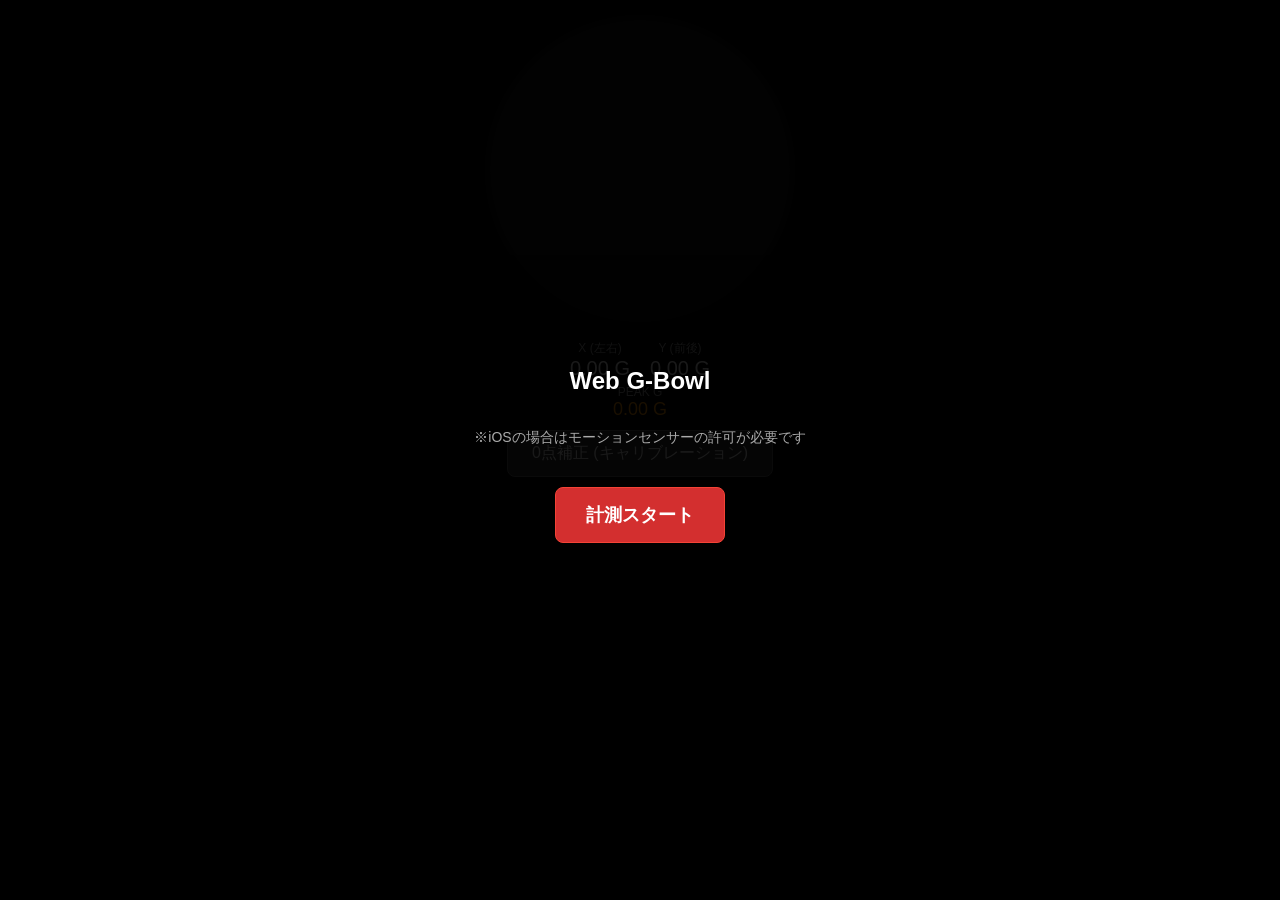
==== gbowl.html @ 21c3b613 "Create gbowl.html" ====
<!DOCTYPE html>
<html lang="ja">
<head>
    <meta charset="UTF-8">
    <meta name="viewport" content="width=device-width, initial-scale=1.0, maximum-scale=1.0, user-scalable=no">
    <title>Web G-Bowl</title>
    <style>
        body {
            background-color: #000;
            color: #fff;
            font-family: 'Helvetica Neue', Arial, sans-serif;
            margin: 0;
            padding: 0;
            text-align: center;
            overflow: hidden; /* スクロール防止 */
        }
        
        #overlay {
            position: fixed;
            top: 0; left: 0; width: 100%; height: 100%;
            background-color: rgba(0, 0, 0, 0.9);
            display: flex;
            flex-direction: column;
            justify-content: center;
            align-items: center;
            z-index: 1000;
        }

        #canvas-container {
            margin: 20px auto;
            width: 300px;
            height: 300px;
        }

        canvas {
            background-color: #111;
            border-radius: 50%;
            box-shadow: 0 0 15px rgba(255, 255, 255, 0.1);
        }

        .btn {
            background-color: #333;
            color: #fff;
            border: 1px solid #666;
            padding: 12px 24px;
            font-size: 16px;
            border-radius: 8px;
            cursor: pointer;
            margin: 10px;
        }

        .btn:active {
            background-color: #555;
        }

        #start-btn {
            background-color: #d32f2f;
            border-color: #f44336;
            font-weight: bold;
            font-size: 18px;
            padding: 15px 30px;
        }

        .info-panel {
            display: flex;
            justify-content: center;
            gap: 20px;
            font-size: 20px;
            margin-top: 10px;
        }

        .peak-panel {
            color: #ff9800;
            font-size: 18px;
            margin-top: 5px;
        }

        .label {
            font-size: 12px;
            color: #aaa;
            display: block;
        }
    </style>
</head>
<body>

    <div id="overlay">
        <h2>Web G-Bowl</h2>
        <p style="margin-bottom:30px; font-size:14px; color:#aaa;">※iOSの場合はモーションセンサーの許可が必要です</p>
        <button id="start-btn" class="btn" onclick="requestPermission()">計測スタート</button>
    </div>

    <div id="canvas-container">
        <canvas id="gbowl-canvas" width="300" height="300"></canvas>
    </div>

    <div class="info-panel">
        <div><span class="label">X (左右)</span><span id="val-x">0.00</span> G</div>
        <div><span class="label">Y (前後)</span><span id="val-y">0.00</span> G</div>
    </div>

    <div class="peak-panel">
        <span class="label">PEAK G</span>
        <span id="val-peak">0.00</span> G
    </div>

    <div>
        <button class="btn" onclick="calibrate()">0点補正 (キャリブレーション)</button>
    </div>

    <script>
        // --- 設定値 ---
        const MAX_G = 1.0;          // キャンバスの端を1.0Gとする
        const ALPHA = 0.15;         // ローパスフィルタ（感度: 普通）。0に近いほど滑らか、1に近いほど敏感

        // --- 変数 ---
        let currentX = 0, currentY = 0; // フィルタ後のG値
        let offsetX = 0, offsetY = 0;   // キャリブレーション補正値
        let peakG = 0;                  // ピークホールド値
        let isRunning = false;

        const canvas = document.getElementById('gbowl-canvas');
        const ctx = canvas.getContext('2d');
        const centerX = canvas.width / 2;
        const centerY = canvas.height / 2;
        const radius1G = 140; // 1.0Gの半径 (ピクセル)

        // --- センサー起動・許可 (iOS 13+ 対応) ---
        function requestPermission() {
            if (typeof DeviceMotionEvent !== 'undefined' && typeof DeviceMotionEvent.requestPermission === 'function') {
                DeviceMotionEvent.requestPermission()
                    .then(permissionState => {
                        if (permissionState === 'granted') {
                            startSensing();
                        } else {
                            alert("センサーの使用が許可されませんでした。");
                        }
                    })
                    .catch(console.error);
            } else {
                // Android等、許可ダイアログが不要な端末
                startSensing();
            }
        }

        function startSensing() {
            document.getElementById('overlay').style.display = 'none';
            if (!isRunning) {
                window.addEventListener('devicemotion', handleMotion, true);
                requestAnimationFrame(updateFrame);
                isRunning = true;
            }
        }

        // --- センサーデータの処理 ---
        function handleMotion(event) {
            let acc = event.accelerationIncludingGravity;
            if (!acc || acc.x === null) return;

            // m/s^2 を G (重力加速度) に変換
            let rawX = acc.x / 9.80665;
            let rawY = acc.y / 9.80665;

            // 画面の向き（自動回転）に対応して軸を補正
            let orient = window.orientation || 0;
            let adjX = rawX, adjY = rawY;
            if (orient === 90) { adjX = -rawY; adjY = rawX; }
            else if (orient === -90) { adjX = rawY; adjY = -rawX; }
            else if (orient === 180) { adjX = -rawX; adjY = -rawY; }

            // ローパスフィルタ適用 (微振動のノイズを除去)
            currentX = currentX + ALPHA * (adjX - currentX);
            currentY = currentY + ALPHA * (adjY - currentY);
        }

        // --- キャリブレーション (0点補正) ---
        function calibrate() {
            offsetX = currentX;
            offsetY = currentY;
            peakG = 0; // ピークもリセット
        }

        // --- 描画と数値更新 (毎フレーム実行) ---
        function updateFrame() {
            // 表示用のG値（現在値 - 補正値）
            // ※端末やOSによって符号が逆になる場合、ここの - を + にする等で調整可能です
            let dispX = currentX - offsetX;
            let dispY = currentY - offsetY;

            // ピークホールドの計算 (ベクトルの大きさ)
            let currentG = Math.sqrt(dispX * dispX + dispY * dispY);
            if (currentG > peakG) {
                peakG = currentG;
            }

            // HTMLへの数値反映
            document.getElementById('val-x').innerText = dispX.toFixed(2);
            document.getElementById('val-y').innerText = dispY.toFixed(2);
            document.getElementById('val-peak').innerText = peakG.toFixed(2);

            // --- キャンバス描画 ---
            ctx.clearRect(0, 0, canvas.width, canvas.height);

            // ガイド円を描画 (0.3G, 0.6G, 1.0G)
            drawGuideCircle(0.3, '#333');
            drawGuideCircle(0.6, '#444');
            drawGuideCircle(1.0, '#555');

            // クロスラインを描画
            ctx.strokeStyle = '#333';
            ctx.beginPath();
            ctx.moveTo(centerX, 0); ctx.lineTo(centerX, canvas.height);
            ctx.moveTo(0, centerY); ctx.lineTo(canvas.width, centerY);
            ctx.stroke();

            // ボールの位置を計算 (1.0G = radius1Gピクセル)
            // ※ブレーキ(Y+)でボールを上に、右カーブ(X-)で左に動かすため符号を反転しています
            let ballPixelX = centerX - (dispX * radius1G);
            let ballPixelY = centerY - (dispY * radius1G);

            // ボールが外枠(1.0G)を超えないように制限（視覚的リミッター）
            let dist = Math.sqrt(Math.pow(ballPixelX - centerX, 2) + Math.pow(ballPixelY - centerY, 2));
            if (dist > radius1G) {
                let ratio = radius1G / dist;
                ballPixelX = centerX + (ballPixelX - centerX) * ratio;
                ballPixelY = centerY + (ballPixelY - centerY) * ratio;
            }

            // 赤いボールを描画
            ctx.beginPath();
            ctx.arc(ballPixelX, ballPixelY, 8, 0, Math.PI * 2);
            ctx.fillStyle = '#ff3333';
            ctx.fill();
            ctx.shadowBlur = 10;
            ctx.shadowColor = '#ff0000';
            
            // ピークの赤い点（残像）を描画したい場合はここに追加可能

            ctx.shadowBlur = 0; // シャドウリセット

            // 次のフレームをリクエスト
            requestAnimationFrame(updateFrame);
        }

        // ガイド円描画ヘルパー
        function drawGuideCircle(gValue, color) {
            ctx.beginPath();
            ctx.arc(centerX, centerY, radius1G * (gValue / MAX_G), 0, Math.PI * 2);
            ctx.strokeStyle = color;
            ctx.lineWidth = 1.5;
            ctx.stroke();
            
            // 目盛りの文字
            ctx.fillStyle = '#666';
            ctx.font = "10px sans-serif";
            ctx.fillText(gValue.toFixed(1) + "G", centerX + 5, centerY - (radius1G * gValue) + 12);
        }
    </script>
</body>
</html>
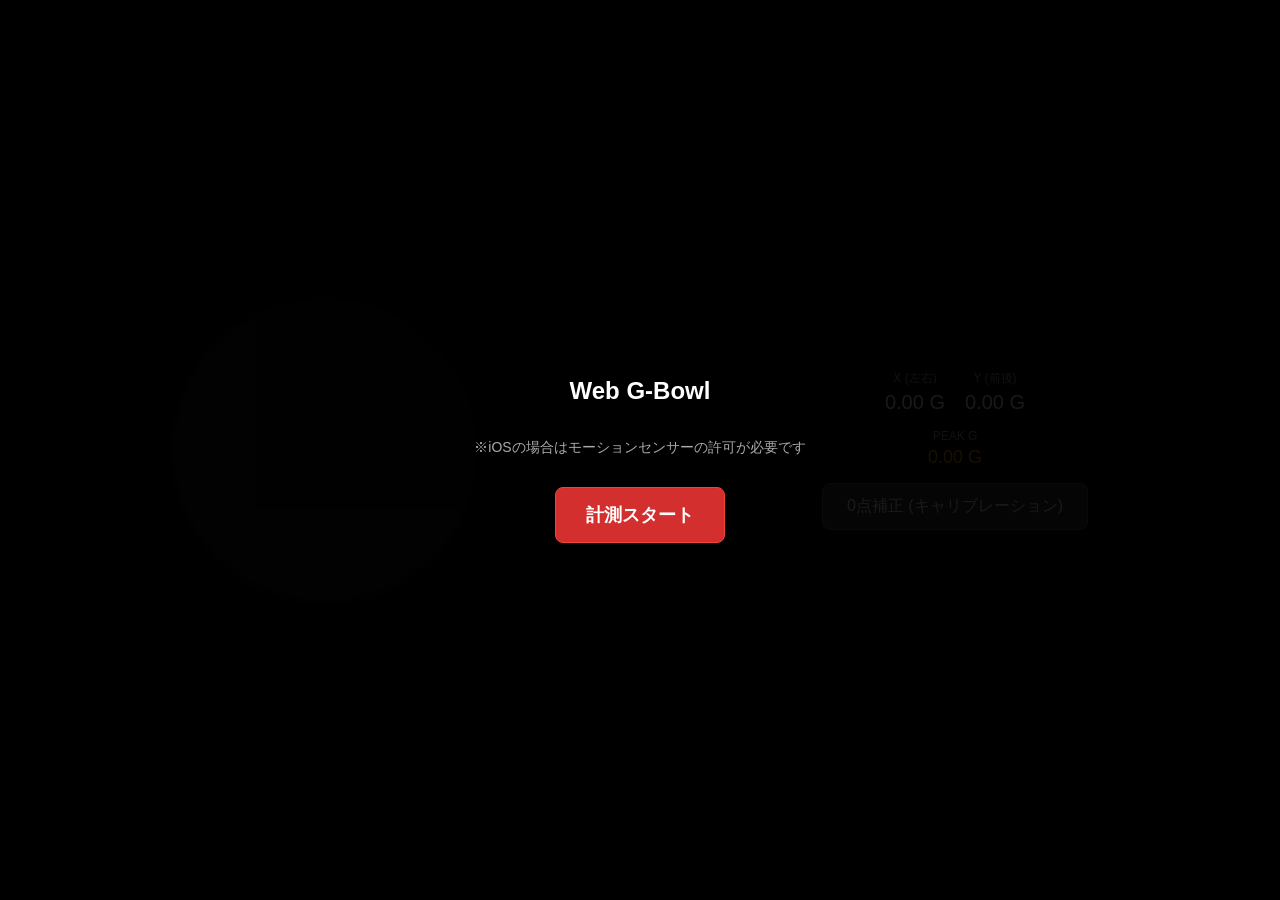
==== commit af7e1b9f: "Update gbowl.html" ====
--- a/gbowl.html
+++ b/gbowl.html
@@ -13,6 +13,9 @@
             padding: 0;
             text-align: center;
             overflow: hidden; /* スクロール防止 */
+            height: 100vh;
+            height: 100dvh; /* UIを除いた正確な画面高さ */
+            width: 100vw;
         }
         
         #overlay {
@@ -26,16 +29,75 @@
             z-index: 1000;
         }
 
-        #canvas-container {
-            margin: 20px auto;
-            width: 300px;
-            height: 300px;
+        /* 画面全体を囲うコンテナ */
+        #main-container {
+            display: flex;
+            width: 100%;
+            height: 100%;
+            box-sizing: border-box;
+            padding: 10px;
+        }
+
+        /* 左右（上下）のパネル共通設定 */
+        #left-pane, #right-pane {
+            display: flex;
+            align-items: center;
+            justify-content: center;
+        }
+
+        #right-pane {
+            flex-direction: column;
+            gap: 15px; /* 右側の文字やボタンの間隔 */
+        }
+
+        /* 📱 縦画面（Portrait）のレイアウト: 上下に並べる */
+        @media screen and (orientation: portrait) {
+            #main-container {
+                flex-direction: column;
+            }
+            #left-pane {
+                flex: 0 0 auto;
+                margin-top: 10px;
+                margin-bottom: 10px;
+            }
+            #right-pane {
+                flex: 1 1 auto;
+                justify-content: flex-start;
+            }
+            #canvas-container {
+                width: 80vw; /* 画面幅に合わせて縮小 */
+                height: 80vw;
+                max-width: 300px;
+                max-height: 300px;
+            }
+        }
+
+        /* 📱 横画面（Landscape）のレイアウト: 左右に並べる */
+        @media screen and (orientation: landscape) {
+            #main-container {
+                flex-direction: row;
+            }
+            #left-pane {
+                flex: 1 1 50%;
+            }
+            #right-pane {
+                flex: 1 1 50%;
+            }
+            #canvas-container {
+                width: 80vh; /* 画面の高さに合わせて縮小 */
+                height: 80vh;
+                max-width: 300px;
+                max-height: 300px;
+            }
         }
 
         canvas {
+            width: 100%;
+            height: 100%;
             background-color: #111;
             border-radius: 50%;
             box-shadow: 0 0 15px rgba(255, 255, 255, 0.1);
+            display: block;
         }
 
         .btn {
@@ -46,7 +108,6 @@
             font-size: 16px;
             border-radius: 8px;
             cursor: pointer;
-            margin: 10px;
         }
 
         .btn:active {
@@ -66,19 +127,18 @@
             justify-content: center;
             gap: 20px;
             font-size: 20px;
-            margin-top: 10px;
         }
 
         .peak-panel {
             color: #ff9800;
             font-size: 18px;
-            margin-top: 5px;
         }
 
         .label {
             font-size: 12px;
             color: #aaa;
             display: block;
+            margin-bottom: 4px;
         }
     </style>
 </head>
@@ -90,42 +150,50 @@
         <button id="start-btn" class="btn" onclick="requestPermission()">計測スタート</button>
     </div>
 
-    <div id="canvas-container">
-        <canvas id="gbowl-canvas" width="300" height="300"></canvas>
-    </div>
-
-    <div class="info-panel">
-        <div><span class="label">X (左右)</span><span id="val-x">0.00</span> G</div>
-        <div><span class="label">Y (前後)</span><span id="val-y">0.00</span> G</div>
-    </div>
-
-    <div class="peak-panel">
-        <span class="label">PEAK G</span>
-        <span id="val-peak">0.00</span> G
-    </div>
-
-    <div>
-        <button class="btn" onclick="calibrate()">0点補正 (キャリブレーション)</button>
+    <div id="main-container">
+        
+        <div id="left-pane">
+            <div id="canvas-container">
+                <canvas id="gbowl-canvas" width="300" height="300"></canvas>
+            </div>
+        </div>
+
+        <div id="right-pane">
+            <div class="info-panel">
+                <div><span class="label">X (左右)</span><span id="val-x">0.00</span> G</div>
+                <div><span class="label">Y (前後)</span><span id="val-y">0.00</span> G</div>
+            </div>
+
+            <div class="peak-panel">
+                <span class="label">PEAK G</span>
+                <span id="val-peak">0.00</span> G
+            </div>
+
+            <div>
+                <button class="btn" onclick="calibrate()">0点補正 (キャリブレーション)</button>
+            </div>
+        </div>
+
     </div>
 
     <script>
         // --- 設定値 ---
-        const MAX_G = 1.0;          // キャンバスの端を1.0Gとする
-        const ALPHA = 0.15;         // ローパスフィルタ（感度: 普通）。0に近いほど滑らか、1に近いほど敏感
+        const MAX_G = 1.0;          
+        const ALPHA = 0.15;         
 
         // --- 変数 ---
-        let currentX = 0, currentY = 0; // フィルタ後のG値
-        let offsetX = 0, offsetY = 0;   // キャリブレーション補正値
-        let peakG = 0;                  // ピークホールド値
+        let currentX = 0, currentY = 0; 
+        let offsetX = 0, offsetY = 0;   
+        let peakG = 0;                  
         let isRunning = false;
 
         const canvas = document.getElementById('gbowl-canvas');
         const ctx = canvas.getContext('2d');
         const centerX = canvas.width / 2;
         const centerY = canvas.height / 2;
-        const radius1G = 140; // 1.0Gの半径 (ピクセル)
-
-        // --- センサー起動・許可 (iOS 13+ 対応) ---
+        const radius1G = 140; 
+
+        // --- センサー起動・許可 ---
         function requestPermission() {
             if (typeof DeviceMotionEvent !== 'undefined' && typeof DeviceMotionEvent.requestPermission === 'function') {
                 DeviceMotionEvent.requestPermission()
@@ -138,7 +206,6 @@
                     })
                     .catch(console.error);
             } else {
-                // Android等、許可ダイアログが不要な端末
                 startSensing();
             }
         }
@@ -157,104 +224,58 @@
             let acc = event.accelerationIncludingGravity;
             if (!acc || acc.x === null) return;
 
-            // m/s^2 を G (重力加速度) に変換
             let rawX = acc.x / 9.80665;
             let rawY = acc.y / 9.80665;
 
-            // 画面の向き（自動回転）に対応して軸を補正
+            // 画面の向きに対応して軸を補正
             let orient = window.orientation || 0;
             let adjX = rawX, adjY = rawY;
             if (orient === 90) { adjX = -rawY; adjY = rawX; }
             else if (orient === -90) { adjX = rawY; adjY = -rawX; }
             else if (orient === 180) { adjX = -rawX; adjY = -rawY; }
 
-            // ローパスフィルタ適用 (微振動のノイズを除去)
+            // ローパスフィルタ適用
             currentX = currentX + ALPHA * (adjX - currentX);
             currentY = currentY + ALPHA * (adjY - currentY);
         }
 
-        // --- キャリブレーション (0点補正) ---
+        // --- キャリブレーション ---
         function calibrate() {
             offsetX = currentX;
             offsetY = currentY;
-            peakG = 0; // ピークもリセット
-        }
-
-        // --- 描画と数値更新 (毎フレーム実行) ---
+            peakG = 0; 
+        }
+
+        // --- 描画と数値更新 ---
         function updateFrame() {
-            // 表示用のG値（現在値 - 補正値）
-            // ※端末やOSによって符号が逆になる場合、ここの - を + にする等で調整可能です
             let dispX = currentX - offsetX;
             let dispY = currentY - offsetY;
 
-            // ピークホールドの計算 (ベクトルの大きさ)
             let currentG = Math.sqrt(dispX * dispX + dispY * dispY);
             if (currentG > peakG) {
                 peakG = currentG;
             }
 
-            // HTMLへの数値反映
             document.getElementById('val-x').innerText = dispX.toFixed(2);
             document.getElementById('val-y').innerText = dispY.toFixed(2);
             document.getElementById('val-peak').innerText = peakG.toFixed(2);
 
-            // --- キャンバス描画 ---
             ctx.clearRect(0, 0, canvas.width, canvas.height);
 
-            // ガイド円を描画 (0.3G, 0.6G, 1.0G)
             drawGuideCircle(0.3, '#333');
             drawGuideCircle(0.6, '#444');
             drawGuideCircle(1.0, '#555');
 
-            // クロスラインを描画
             ctx.strokeStyle = '#333';
             ctx.beginPath();
             ctx.moveTo(centerX, 0); ctx.lineTo(centerX, canvas.height);
             ctx.moveTo(0, centerY); ctx.lineTo(canvas.width, centerY);
             ctx.stroke();
 
-            // ボールの位置を計算 (1.0G = radius1Gピクセル)
-            // ※ブレーキ(Y+)でボールを上に、右カーブ(X-)で左に動かすため符号を反転しています
             let ballPixelX = centerX - (dispX * radius1G);
             let ballPixelY = centerY - (dispY * radius1G);
 
-            // ボールが外枠(1.0G)を超えないように制限（視覚的リミッター）
             let dist = Math.sqrt(Math.pow(ballPixelX - centerX, 2) + Math.pow(ballPixelY - centerY, 2));
             if (dist > radius1G) {
                 let ratio = radius1G / dist;
-                ballPixelX = centerX + (ballPixelX - centerX) * ratio;
-                ballPixelY = centerY + (ballPixelY - centerY) * ratio;
-            }
-
-            // 赤いボールを描画
-            ctx.beginPath();
-            ctx.arc(ballPixelX, ballPixelY, 8, 0, Math.PI * 2);
-            ctx.fillStyle = '#ff3333';
-            ctx.fill();
-            ctx.shadowBlur = 10;
-            ctx.shadowColor = '#ff0000';
-            
-            // ピークの赤い点（残像）を描画したい場合はここに追加可能
-
-            ctx.shadowBlur = 0; // シャドウリセット
-
-            // 次のフレームをリクエスト
-            requestAnimationFrame(updateFrame);
-        }
-
-        // ガイド円描画ヘルパー
-        function drawGuideCircle(gValue, color) {
-            ctx.beginPath();
-            ctx.arc(centerX, centerY, radius1G * (gValue / MAX_G), 0, Math.PI * 2);
-            ctx.strokeStyle = color;
-            ctx.lineWidth = 1.5;
-            ctx.stroke();
-            
-            // 目盛りの文字
-            ctx.fillStyle = '#666';
-            ctx.font = "10px sans-serif";
-            ctx.fillText(gValue.toFixed(1) + "G", centerX + 5, centerY - (radius1G * gValue) + 12);
-        }
-    </script>
-</body>
-</html>
+                ballPixelX =
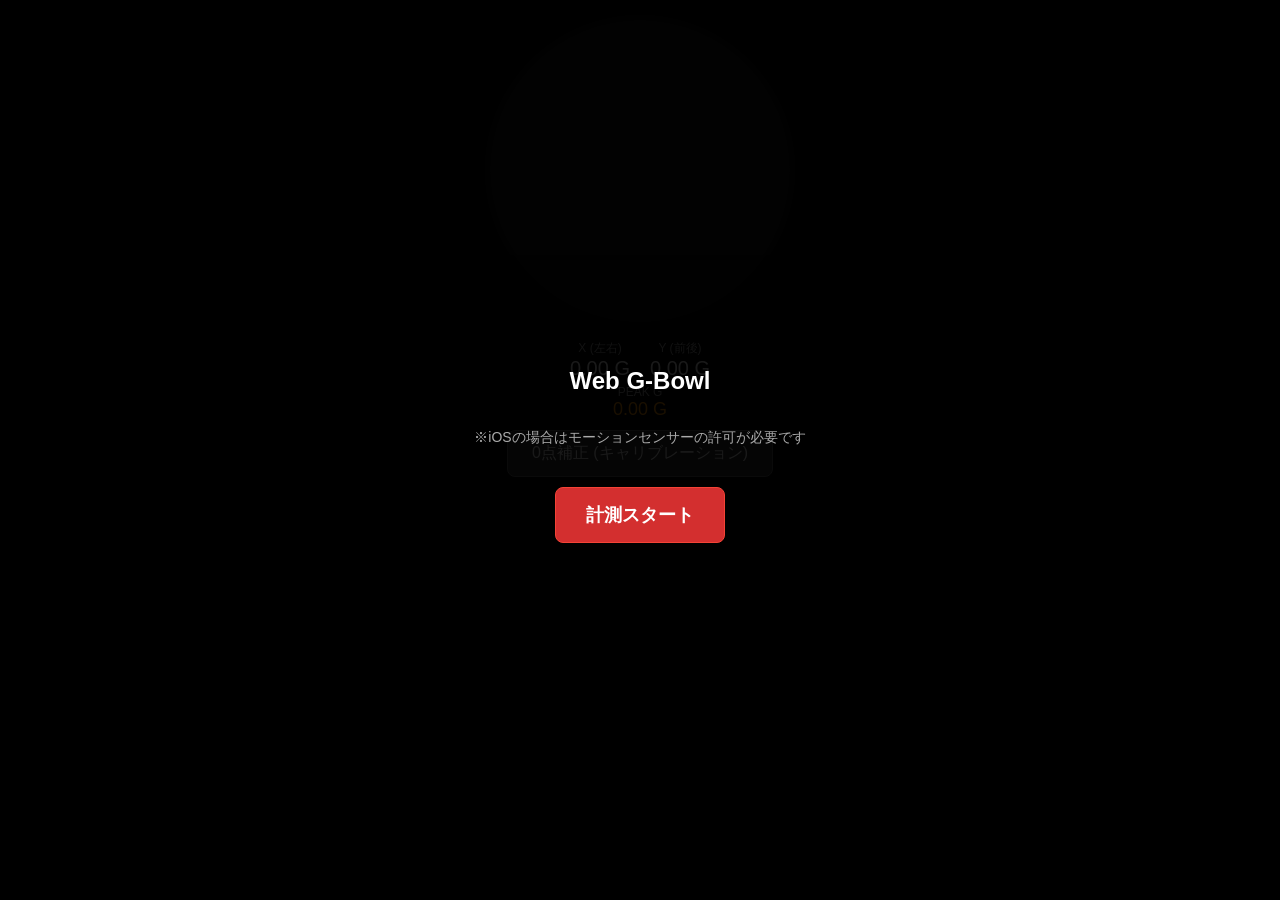
==== commit 09c169e8: "Update gbowl.html" ====
--- a/gbowl.html
+++ b/gbowl.html
@@ -13,9 +13,6 @@
             padding: 0;
             text-align: center;
             overflow: hidden; /* スクロール防止 */
-            height: 100vh;
-            height: 100dvh; /* UIを除いた正確な画面高さ */
-            width: 100vw;
         }
         
         #overlay {
@@ -29,75 +26,16 @@
             z-index: 1000;
         }
 
-        /* 画面全体を囲うコンテナ */
-        #main-container {
-            display: flex;
-            width: 100%;
-            height: 100%;
-            box-sizing: border-box;
-            padding: 10px;
-        }
-
-        /* 左右（上下）のパネル共通設定 */
-        #left-pane, #right-pane {
-            display: flex;
-            align-items: center;
-            justify-content: center;
-        }
-
-        #right-pane {
-            flex-direction: column;
-            gap: 15px; /* 右側の文字やボタンの間隔 */
-        }
-
-        /* 📱 縦画面（Portrait）のレイアウト: 上下に並べる */
-        @media screen and (orientation: portrait) {
-            #main-container {
-                flex-direction: column;
-            }
-            #left-pane {
-                flex: 0 0 auto;
-                margin-top: 10px;
-                margin-bottom: 10px;
-            }
-            #right-pane {
-                flex: 1 1 auto;
-                justify-content: flex-start;
-            }
-            #canvas-container {
-                width: 80vw; /* 画面幅に合わせて縮小 */
-                height: 80vw;
-                max-width: 300px;
-                max-height: 300px;
-            }
-        }
-
-        /* 📱 横画面（Landscape）のレイアウト: 左右に並べる */
-        @media screen and (orientation: landscape) {
-            #main-container {
-                flex-direction: row;
-            }
-            #left-pane {
-                flex: 1 1 50%;
-            }
-            #right-pane {
-                flex: 1 1 50%;
-            }
-            #canvas-container {
-                width: 80vh; /* 画面の高さに合わせて縮小 */
-                height: 80vh;
-                max-width: 300px;
-                max-height: 300px;
-            }
+        #canvas-container {
+            margin: 20px auto;
+            width: 300px;
+            height: 300px;
         }
 
         canvas {
-            width: 100%;
-            height: 100%;
             background-color: #111;
             border-radius: 50%;
             box-shadow: 0 0 15px rgba(255, 255, 255, 0.1);
-            display: block;
         }
 
         .btn {
@@ -108,6 +46,7 @@
             font-size: 16px;
             border-radius: 8px;
             cursor: pointer;
+            margin: 10px;
         }
 
         .btn:active {
@@ -127,18 +66,55 @@
             justify-content: center;
             gap: 20px;
             font-size: 20px;
+            margin-top: 10px;
         }
 
         .peak-panel {
             color: #ff9800;
             font-size: 18px;
+            margin-top: 5px;
         }
 
         .label {
             font-size: 12px;
             color: #aaa;
             display: block;
-            margin-bottom: 4px;
+        }
+
+        /* 📱 縦置き（ポートレート）時専用のレイアウト調整 */
+        @media screen and (orientation: portrait) {
+            body {
+                display: flex;
+                flex-direction: column;
+                justify-content: center;
+                align-items: center;
+                height: 100vh;
+                height: 100dvh; /* iOS SafariなどのUIを除いた正確な表示領域 */
+                box-sizing: border-box;
+                padding: 10px 0;
+            }
+            #canvas-container {
+                margin: 0 auto 15px auto;
+                width: 80vw; /* 画面幅の80%に合わせて縮小 */
+                height: 80vw;
+                max-width: 300px;
+                max-height: 300px;
+            }
+            canvas {
+                width: 100%;
+                height: 100%;
+            }
+            .info-panel {
+                margin-top: 0;
+                margin-bottom: 10px;
+            }
+            .peak-panel {
+                margin-top: 0;
+                margin-bottom: 15px;
+            }
+            .btn {
+                margin: 0;
+            }
         }
     </style>
 </head>
@@ -150,30 +126,22 @@
         <button id="start-btn" class="btn" onclick="requestPermission()">計測スタート</button>
     </div>
 
-    <div id="main-container">
-        
-        <div id="left-pane">
-            <div id="canvas-container">
-                <canvas id="gbowl-canvas" width="300" height="300"></canvas>
-            </div>
-        </div>
-
-        <div id="right-pane">
-            <div class="info-panel">
-                <div><span class="label">X (左右)</span><span id="val-x">0.00</span> G</div>
-                <div><span class="label">Y (前後)</span><span id="val-y">0.00</span> G</div>
-            </div>
-
-            <div class="peak-panel">
-                <span class="label">PEAK G</span>
-                <span id="val-peak">0.00</span> G
-            </div>
-
-            <div>
-                <button class="btn" onclick="calibrate()">0点補正 (キャリブレーション)</button>
-            </div>
-        </div>
-
+    <div id="canvas-container">
+        <canvas id="gbowl-canvas" width="300" height="300"></canvas>
+    </div>
+
+    <div class="info-panel">
+        <div><span class="label">X (左右)</span><span id="val-x">0.00</span> G</div>
+        <div><span class="label">Y (前後)</span><span id="val-y">0.00</span> G</div>
+    </div>
+
+    <div class="peak-panel">
+        <span class="label">PEAK G</span>
+        <span id="val-peak">0.00</span> G
+    </div>
+
+    <div>
+        <button class="btn" onclick="calibrate()">0点補正 (キャリブレーション)</button>
     </div>
 
     <script>
@@ -227,14 +195,12 @@
             let rawX = acc.x / 9.80665;
             let rawY = acc.y / 9.80665;
 
-            // 画面の向きに対応して軸を補正
             let orient = window.orientation || 0;
             let adjX = rawX, adjY = rawY;
             if (orient === 90) { adjX = -rawY; adjY = rawX; }
             else if (orient === -90) { adjX = rawY; adjY = -rawX; }
             else if (orient === 180) { adjX = -rawX; adjY = -rawY; }
 
-            // ローパスフィルタ適用
             currentX = currentX + ALPHA * (adjX - currentX);
             currentY = currentY + ALPHA * (adjY - currentY);
         }
@@ -278,4 +244,32 @@
             let dist = Math.sqrt(Math.pow(ballPixelX - centerX, 2) + Math.pow(ballPixelY - centerY, 2));
             if (dist > radius1G) {
                 let ratio = radius1G / dist;
-                ballPixelX =
+                ballPixelX = centerX + (ballPixelX - centerX) * ratio;
+                ballPixelY = centerY + (ballPixelY - centerY) * ratio;
+            }
+
+            ctx.beginPath();
+            ctx.arc(ballPixelX, ballPixelY, 8, 0, Math.PI * 2);
+            ctx.fillStyle = '#ff3333';
+            ctx.fill();
+            ctx.shadowBlur = 10;
+            ctx.shadowColor = '#ff0000';
+            ctx.shadowBlur = 0; 
+
+            requestAnimationFrame(updateFrame);
+        }
+
+        function drawGuideCircle(gValue, color) {
+            ctx.beginPath();
+            ctx.arc(centerX, centerY, radius1G * (gValue / MAX_G), 0, Math.PI * 2);
+            ctx.strokeStyle = color;
+            ctx.lineWidth = 1.5;
+            ctx.stroke();
+            
+            ctx.fillStyle = '#666';
+            ctx.font = "10px sans-serif";
+            ctx.fillText(gValue.toFixed(1) + "G", centerX + 5, centerY - (radius1G * gValue) + 12);
+        }
+    </script>
+</body>
+</html>
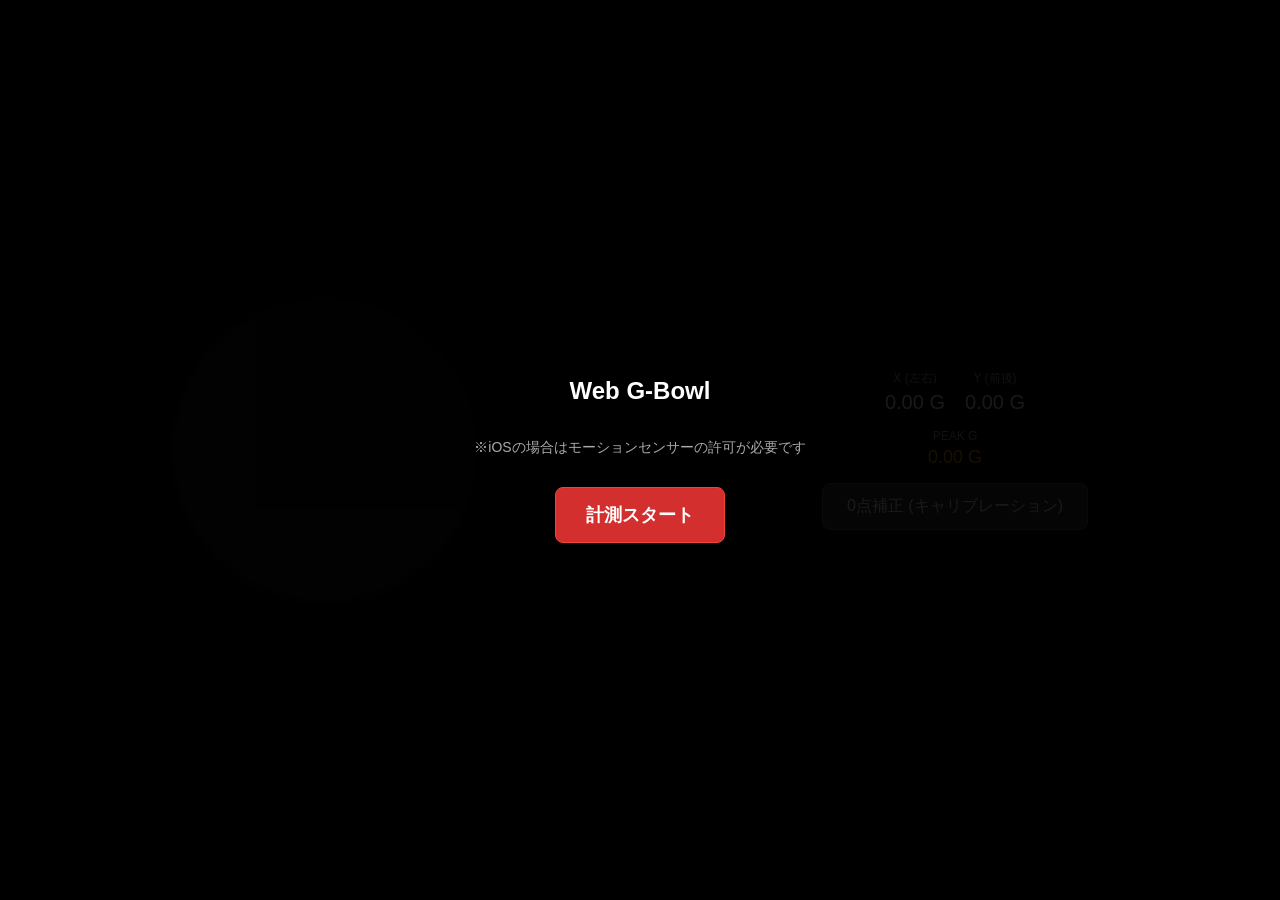
==== commit 7337dd1a: "Update gbowl.html" ====
--- a/gbowl.html
+++ b/gbowl.html
@@ -13,6 +13,9 @@
             padding: 0;
             text-align: center;
             overflow: hidden; /* スクロール防止 */
+            height: 100vh;
+            height: 100dvh; /* UIを除いた正確な画面高さ */
+            width: 100vw;
         }
         
         #overlay {
@@ -26,16 +29,75 @@
             z-index: 1000;
         }
 
-        #canvas-container {
-            margin: 20px auto;
-            width: 300px;
-            height: 300px;
+        /* 画面全体を囲うコンテナ */
+        #main-container {
+            display: flex;
+            width: 100%;
+            height: 100%;
+            box-sizing: border-box;
+            padding: 10px;
+        }
+
+        /* 左右（上下）のパネル共通設定 */
+        #left-pane, #right-pane {
+            display: flex;
+            align-items: center;
+            justify-content: center;
+        }
+
+        #right-pane {
+            flex-direction: column;
+            gap: 15px; /* 右側の文字やボタンの間隔 */
+        }
+
+        /* 📱 縦画面（Portrait）のレイアウト: 上下に並べる */
+        @media screen and (orientation: portrait) {
+            #main-container {
+                flex-direction: column;
+            }
+            #left-pane {
+                flex: 0 0 auto;
+                margin-top: 10px;
+                margin-bottom: 10px;
+            }
+            #right-pane {
+                flex: 1 1 auto;
+                justify-content: flex-start;
+            }
+            #canvas-container {
+                width: 80vw; /* 画面幅に合わせて縮小 */
+                height: 80vw;
+                max-width: 300px;
+                max-height: 300px;
+            }
+        }
+
+        /* 📱 横画面（Landscape）のレイアウト: 左右に並べる */
+        @media screen and (orientation: landscape) {
+            #main-container {
+                flex-direction: row;
+            }
+            #left-pane {
+                flex: 1 1 50%;
+            }
+            #right-pane {
+                flex: 1 1 50%;
+            }
+            #canvas-container {
+                width: 80vh; /* 画面の高さに合わせて縮小 */
+                height: 80vh;
+                max-width: 300px;
+                max-height: 300px;
+            }
         }
 
         canvas {
+            width: 100%;
+            height: 100%;
             background-color: #111;
             border-radius: 50%;
             box-shadow: 0 0 15px rgba(255, 255, 255, 0.1);
+            display: block;
         }
 
         .btn {
@@ -46,7 +108,6 @@
             font-size: 16px;
             border-radius: 8px;
             cursor: pointer;
-            margin: 10px;
         }
 
         .btn:active {
@@ -66,55 +127,18 @@
             justify-content: center;
             gap: 20px;
             font-size: 20px;
-            margin-top: 10px;
         }
 
         .peak-panel {
             color: #ff9800;
             font-size: 18px;
-            margin-top: 5px;
         }
 
         .label {
             font-size: 12px;
             color: #aaa;
             display: block;
-        }
-
-        /* 📱 縦置き（ポートレート）時専用のレイアウト調整 */
-        @media screen and (orientation: portrait) {
-            body {
-                display: flex;
-                flex-direction: column;
-                justify-content: center;
-                align-items: center;
-                height: 100vh;
-                height: 100dvh; /* iOS SafariなどのUIを除いた正確な表示領域 */
-                box-sizing: border-box;
-                padding: 10px 0;
-            }
-            #canvas-container {
-                margin: 0 auto 15px auto;
-                width: 80vw; /* 画面幅の80%に合わせて縮小 */
-                height: 80vw;
-                max-width: 300px;
-                max-height: 300px;
-            }
-            canvas {
-                width: 100%;
-                height: 100%;
-            }
-            .info-panel {
-                margin-top: 0;
-                margin-bottom: 10px;
-            }
-            .peak-panel {
-                margin-top: 0;
-                margin-bottom: 15px;
-            }
-            .btn {
-                margin: 0;
-            }
+            margin-bottom: 4px;
         }
     </style>
 </head>
@@ -126,22 +150,30 @@
         <button id="start-btn" class="btn" onclick="requestPermission()">計測スタート</button>
     </div>
 
-    <div id="canvas-container">
-        <canvas id="gbowl-canvas" width="300" height="300"></canvas>
-    </div>
-
-    <div class="info-panel">
-        <div><span class="label">X (左右)</span><span id="val-x">0.00</span> G</div>
-        <div><span class="label">Y (前後)</span><span id="val-y">0.00</span> G</div>
-    </div>
-
-    <div class="peak-panel">
-        <span class="label">PEAK G</span>
-        <span id="val-peak">0.00</span> G
-    </div>
-
-    <div>
-        <button class="btn" onclick="calibrate()">0点補正 (キャリブレーション)</button>
+    <div id="main-container">
+        
+        <div id="left-pane">
+            <div id="canvas-container">
+                <canvas id="gbowl-canvas" width="300" height="300"></canvas>
+            </div>
+        </div>
+
+        <div id="right-pane">
+            <div class="info-panel">
+                <div><span class="label">X (左右)</span><span id="val-x">0.00</span> G</div>
+                <div><span class="label">Y (前後)</span><span id="val-y">0.00</span> G</div>
+            </div>
+
+            <div class="peak-panel">
+                <span class="label">PEAK G</span>
+                <span id="val-peak">0.00</span> G
+            </div>
+
+            <div>
+                <button class="btn" onclick="calibrate()">0点補正 (キャリブレーション)</button>
+            </div>
+        </div>
+
     </div>
 
     <script>
@@ -195,12 +227,14 @@
             let rawX = acc.x / 9.80665;
             let rawY = acc.y / 9.80665;
 
+            // 画面の向きに対応して軸を補正
             let orient = window.orientation || 0;
             let adjX = rawX, adjY = rawY;
             if (orient === 90) { adjX = -rawY; adjY = rawX; }
             else if (orient === -90) { adjX = rawY; adjY = -rawX; }
             else if (orient === 180) { adjX = -rawX; adjY = -rawY; }
 
+            // ローパスフィルタ適用
             currentX = currentX + ALPHA * (adjX - currentX);
             currentY = currentY + ALPHA * (adjY - currentY);
         }
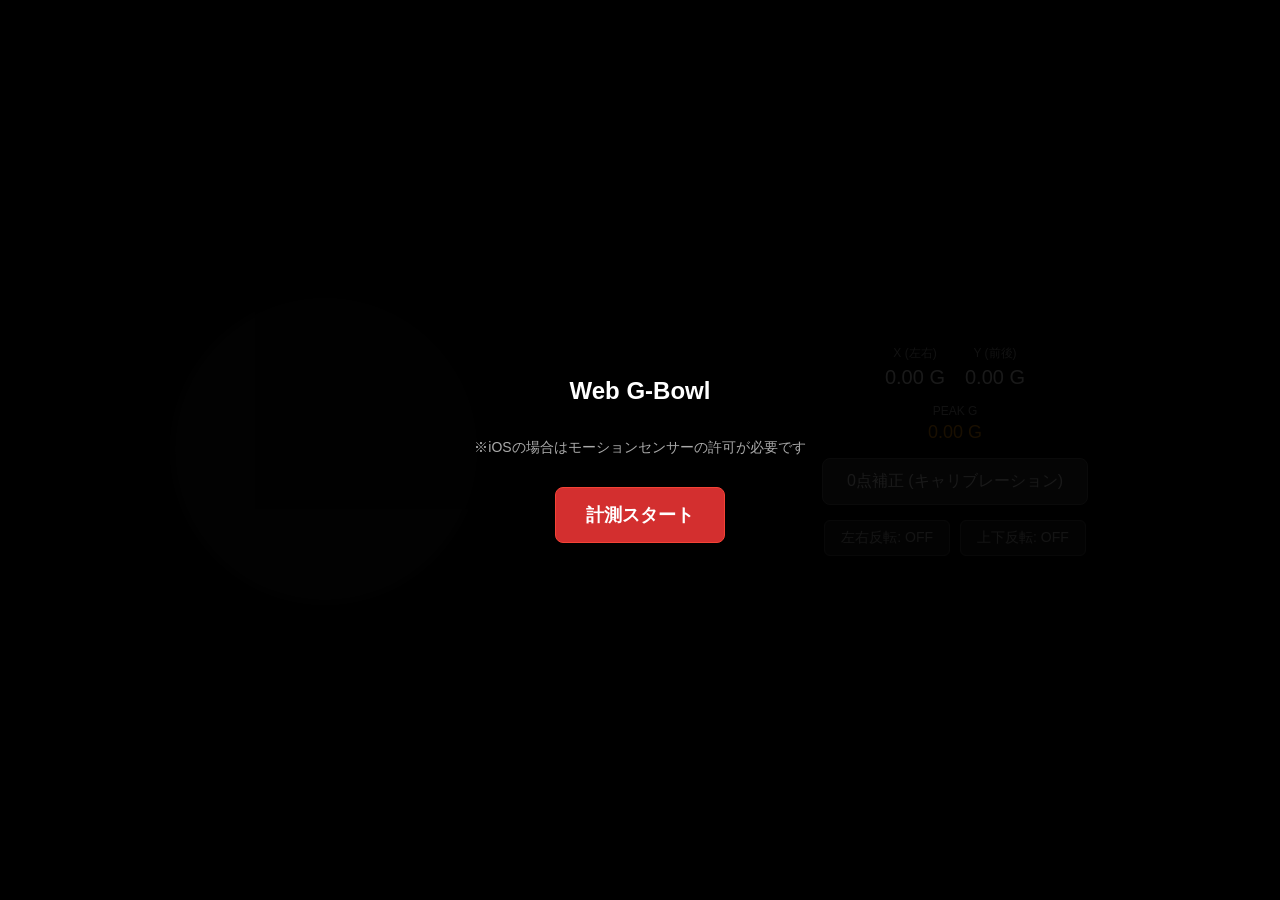
==== commit 55a0439d: "Update gbowl.html" ====
--- a/gbowl.html
+++ b/gbowl.html
@@ -12,9 +12,9 @@
             margin: 0;
             padding: 0;
             text-align: center;
-            overflow: hidden; /* スクロール防止 */
+            overflow: hidden;
             height: 100vh;
-            height: 100dvh; /* UIを除いた正確な画面高さ */
+            height: 100dvh;
             width: 100vw;
         }
         
@@ -29,7 +29,6 @@
             z-index: 1000;
         }
 
-        /* 画面全体を囲うコンテナ */
         #main-container {
             display: flex;
             width: 100%;
@@ -38,7 +37,6 @@
             padding: 10px;
         }
 
-        /* 左右（上下）のパネル共通設定 */
         #left-pane, #right-pane {
             display: flex;
             align-items: center;
@@ -47,48 +45,21 @@
 
         #right-pane {
             flex-direction: column;
-            gap: 15px; /* 右側の文字やボタンの間隔 */
-        }
-
-        /* 📱 縦画面（Portrait）のレイアウト: 上下に並べる */
+            gap: 15px;
+        }
+
         @media screen and (orientation: portrait) {
-            #main-container {
-                flex-direction: column;
-            }
-            #left-pane {
-                flex: 0 0 auto;
-                margin-top: 10px;
-                margin-bottom: 10px;
-            }
-            #right-pane {
-                flex: 1 1 auto;
-                justify-content: flex-start;
-            }
-            #canvas-container {
-                width: 80vw; /* 画面幅に合わせて縮小 */
-                height: 80vw;
-                max-width: 300px;
-                max-height: 300px;
-            }
-        }
-
-        /* 📱 横画面（Landscape）のレイアウト: 左右に並べる */
+            #main-container { flex-direction: column; }
+            #left-pane { flex: 0 0 auto; margin-top: 10px; margin-bottom: 10px; }
+            #right-pane { flex: 1 1 auto; justify-content: flex-start; }
+            #canvas-container { width: 80vw; height: 80vw; max-width: 300px; max-height: 300px; }
+        }
+
         @media screen and (orientation: landscape) {
-            #main-container {
-                flex-direction: row;
-            }
-            #left-pane {
-                flex: 1 1 50%;
-            }
-            #right-pane {
-                flex: 1 1 50%;
-            }
-            #canvas-container {
-                width: 80vh; /* 画面の高さに合わせて縮小 */
-                height: 80vh;
-                max-width: 300px;
-                max-height: 300px;
-            }
+            #main-container { flex-direction: row; }
+            #left-pane { flex: 1 1 50%; }
+            #right-pane { flex: 1 1 50%; }
+            #canvas-container { width: 80vh; height: 80vh; max-width: 300px; max-height: 300px; }
         }
 
         canvas {
@@ -110,8 +81,28 @@
             cursor: pointer;
         }
 
-        .btn:active {
-            background-color: #555;
+        .btn:active { background-color: #555; }
+
+        /* 反転ボタン用の小さめスタイル */
+        .btn-small {
+            background-color: #222;
+            color: #ccc;
+            border: 1px solid #555;
+            padding: 8px 16px;
+            font-size: 14px;
+            border-radius: 6px;
+            cursor: pointer;
+        }
+        .btn-small.active {
+            background-color: #1976d2; /* ONの時は青色に */
+            color: #fff;
+            border-color: #2196f3;
+        }
+
+        .controls-row {
+            display: flex;
+            gap: 10px;
+            justify-content: center;
         }
 
         #start-btn {
@@ -172,6 +163,11 @@
             <div>
                 <button class="btn" onclick="calibrate()">0点補正 (キャリブレーション)</button>
             </div>
+
+            <div class="controls-row">
+                <button id="btn-inv-x" class="btn-small" onclick="toggleInvertX()">左右反転: OFF</button>
+                <button id="btn-inv-y" class="btn-small" onclick="toggleInvertY()">上下反転: OFF</button>
+            </div>
         </div>
 
     </div>
@@ -186,6 +182,10 @@
         let offsetX = 0, offsetY = 0;   
         let peakG = 0;                  
         let isRunning = false;
+        
+        // 反転フラグ (1 = 通常, -1 = 反転)
+        let invertX = 1;
+        let invertY = 1;
 
         const canvas = document.getElementById('gbowl-canvas');
         const ctx = canvas.getContext('2d');
@@ -204,7 +204,9 @@
                             alert("センサーの使用が許可されませんでした。");
                         }
                     })
-                    .catch(console.error);
+                    .catch(e => {
+                        alert("【エラー】HTTPS環境でないか、対応していません。\n詳細: " + e);
+                    });
             } else {
                 startSensing();
             }
@@ -246,64 +248,10 @@
             peakG = 0; 
         }
 
-        // --- 描画と数値更新 ---
-        function updateFrame() {
-            let dispX = currentX - offsetX;
-            let dispY = currentY - offsetY;
-
-            let currentG = Math.sqrt(dispX * dispX + dispY * dispY);
-            if (currentG > peakG) {
-                peakG = currentG;
-            }
-
-            document.getElementById('val-x').innerText = dispX.toFixed(2);
-            document.getElementById('val-y').innerText = dispY.toFixed(2);
-            document.getElementById('val-peak').innerText = peakG.toFixed(2);
-
-            ctx.clearRect(0, 0, canvas.width, canvas.height);
-
-            drawGuideCircle(0.3, '#333');
-            drawGuideCircle(0.6, '#444');
-            drawGuideCircle(1.0, '#555');
-
-            ctx.strokeStyle = '#333';
-            ctx.beginPath();
-            ctx.moveTo(centerX, 0); ctx.lineTo(centerX, canvas.height);
-            ctx.moveTo(0, centerY); ctx.lineTo(canvas.width, centerY);
-            ctx.stroke();
-
-            let ballPixelX = centerX - (dispX * radius1G);
-            let ballPixelY = centerY - (dispY * radius1G);
-
-            let dist = Math.sqrt(Math.pow(ballPixelX - centerX, 2) + Math.pow(ballPixelY - centerY, 2));
-            if (dist > radius1G) {
-                let ratio = radius1G / dist;
-                ballPixelX = centerX + (ballPixelX - centerX) * ratio;
-                ballPixelY = centerY + (ballPixelY - centerY) * ratio;
-            }
-
-            ctx.beginPath();
-            ctx.arc(ballPixelX, ballPixelY, 8, 0, Math.PI * 2);
-            ctx.fillStyle = '#ff3333';
-            ctx.fill();
-            ctx.shadowBlur = 10;
-            ctx.shadowColor = '#ff0000';
-            ctx.shadowBlur = 0; 
-
-            requestAnimationFrame(updateFrame);
-        }
-
-        function drawGuideCircle(gValue, color) {
-            ctx.beginPath();
-            ctx.arc(centerX, centerY, radius1G * (gValue / MAX_G), 0, Math.PI * 2);
-            ctx.strokeStyle = color;
-            ctx.lineWidth = 1.5;
-            ctx.stroke();
-            
-            ctx.fillStyle = '#666';
-            ctx.font = "10px sans-serif";
-            ctx.fillText(gValue.toFixed(1) + "G", centerX + 5, centerY - (radius1G * gValue) + 12);
-        }
-    </script>
-</body>
-</html>
+        // --- 反転トグル処理 ---
+        function toggleInvertX() {
+            invertX *= -1; // 1 と -1 を切り替え
+            const btn = document.getElementById('btn-inv-x');
+            if (invertX === -1) {
+                btn.innerText = "左右反転: ON";
+                btn.classList
